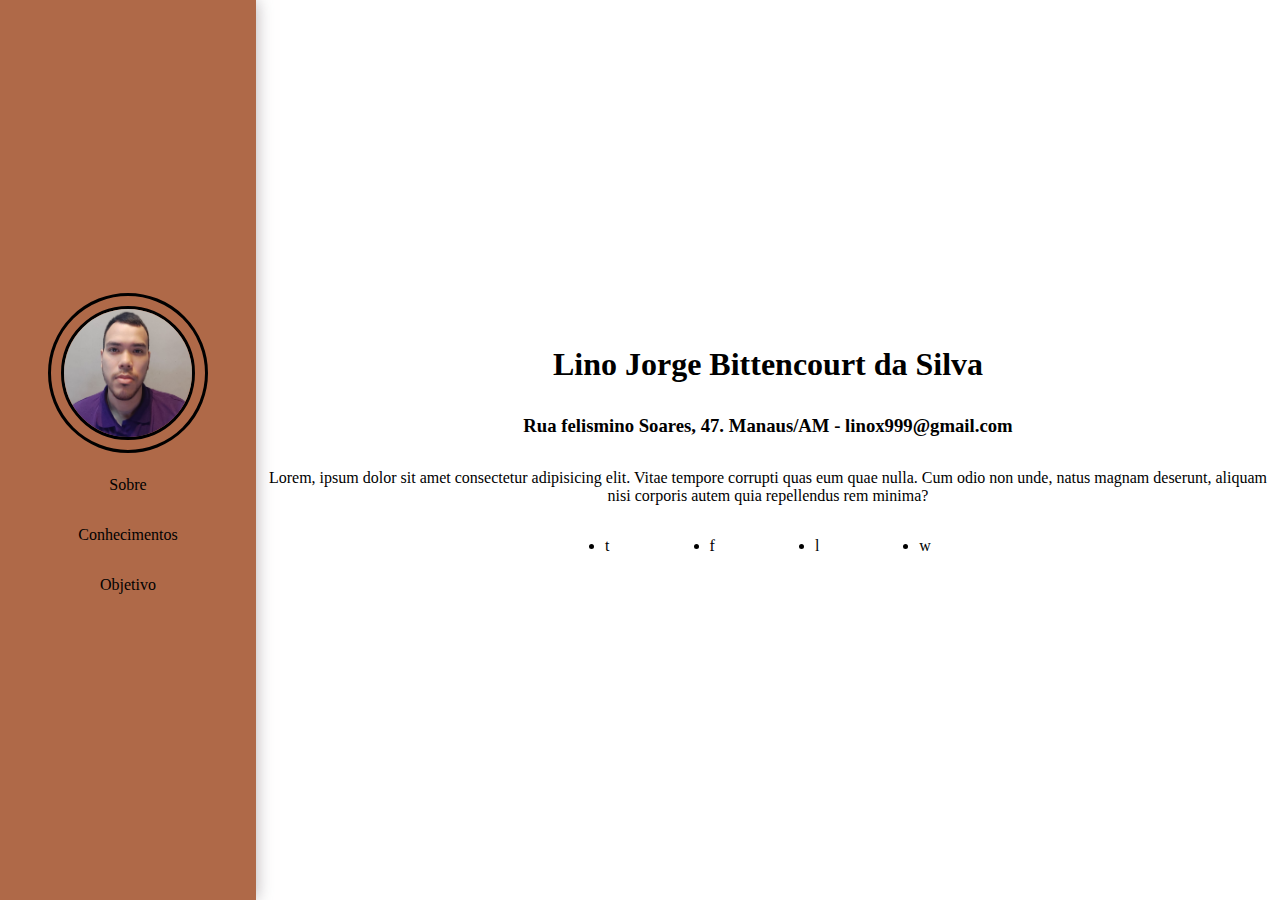
==== index.html @ 0ad402c4 "first commit" ====
<!DOCTYPE html>
<html lang="PT-BR">
  <head>
    <meta charset="UTF-8" />
    <meta http-equiv="X-UA-Compatible" content="IE=edge" />
    <meta name="viewport" content="width=device-width, initial-scale=1.0" />
    <link rel="shortcut icon" href="assets/curriculo.png" type="image/x-icon" />
    <link rel="stylesheet" href="style.css" />
    <title>Curriculo Digital..</title>
  </head>
  <body>
    <div class="container">
      <nav>
        <ul>
          <picture
            ><img
              src="./assets/profile_picture.jpeg"
              alt="profile 
            picture Lino Jorge"
          /></picture>
          <li>Sobre</li>
          <li>Conhecimentos</li>
          <li>Objetivo</li>
        </ul>
      </nav>
      <main>
        <h1>Lino Jorge Bittencourt da Silva</h1>
        <h3>
          Rua felismino Soares, 47. Manaus/AM - <span>linox999@gmail.com</span>
        </h3>
        <p>
          Lorem, ipsum dolor sit amet consectetur adipisicing elit. Vitae
          tempore corrupti quas eum quae nulla. Cum odio non unde, natus magnam
          deserunt, aliquam nisi corporis autem quia repellendus rem minima?
        </p>
        <ul>
          <li>t</li>
          <li>f</li>
          <li>l</li>
          <li>w</li>
        </ul>
      </main>
    </div>
  </body>
</html>
---- style.css ----
*{
   margin: 0;
   padding: 0;
}

.container{
   width: 100vw;
   height: 100vh;
   display: flex;
   justify-content: center;
   align-items: center;
   
}
img{
   width: 8rem;
   height: 8rem;
   border: 3px solid black;
   border-radius: 50%;
   outline: 3px solid black;
   box-shadow: 0px 0px 2em rgba(240, 84, 84, 0);
   outline-offset: 10px;
   transition: 400ms;
}
img:hover{
   outline-offset: -2px;
   box-shadow: 0px 0px 5rem rgba(240, 84, 84, 10);
   transition: 400ms;
}

nav{
   height: 100%;
   width: 20%;
   display: flex;
   justify-content: center;
   align-items: center;
   background-color: #AF6948;
   box-shadow: 0px 0px 1rem rgba(163, 154, 158, 0.8);
}
nav ul{
   list-style: none;
   display: flex;
   justify-content: center;
   align-items: center;
   flex-direction: column;
   gap: 2em;
   
   
}
main{
   height: 100%;
   width:80% ;
   display: flex;
   justify-content: center;
   align-items: center;
   flex-direction: column;
   gap: 2em;
   text-align: center;

}
ul{
   display: flex;
   flex-direction: row;
   justify-content: space-around;
   gap: 100px;
}
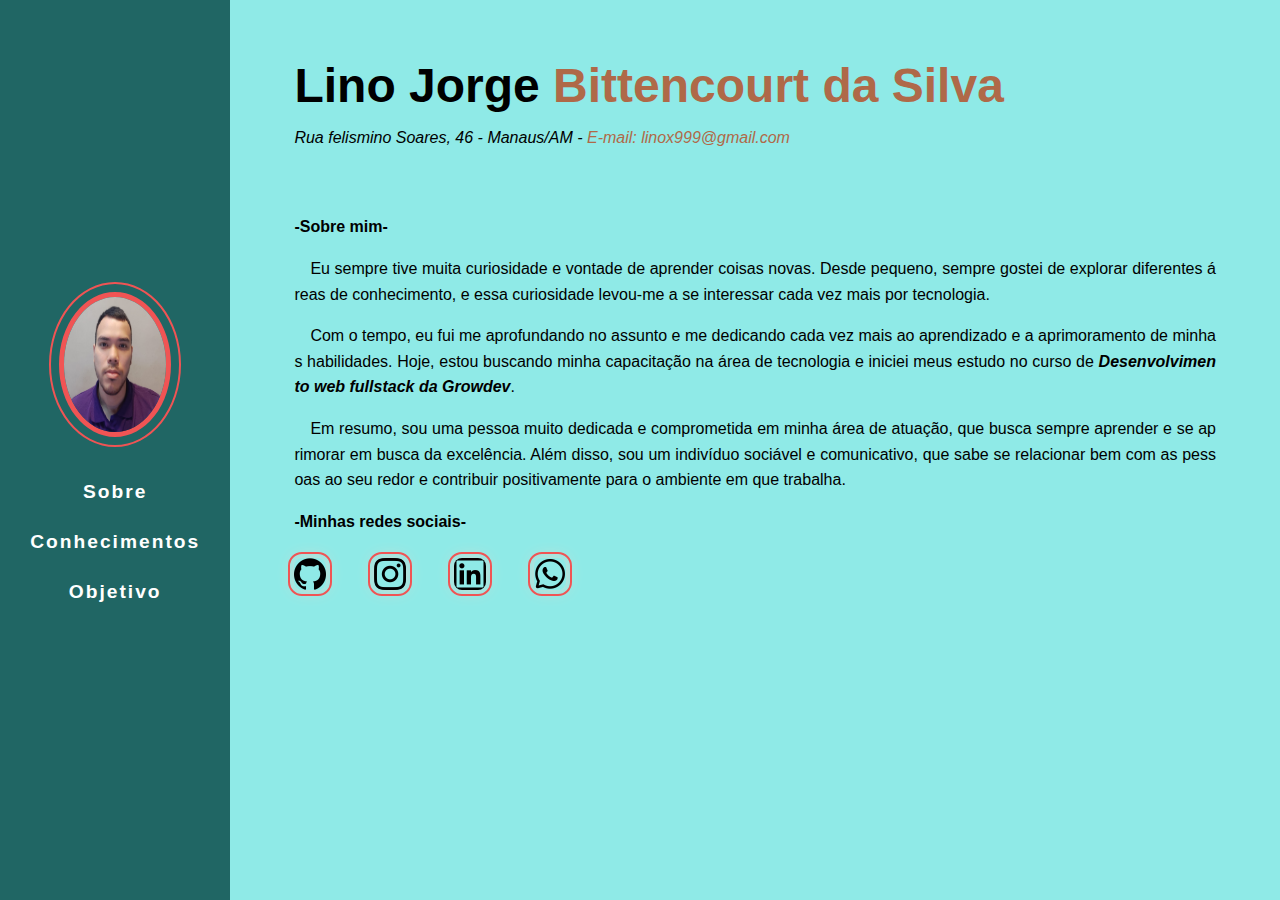
==== commit efad467a: "first commit" ====
--- a/index.html
+++ b/index.html
@@ -4,41 +4,111 @@
     <meta charset="UTF-8" />
     <meta http-equiv="X-UA-Compatible" content="IE=edge" />
     <meta name="viewport" content="width=device-width, initial-scale=1.0" />
-    <link rel="shortcut icon" href="assets/curriculo.png" type="image/x-icon" />
     <link rel="stylesheet" href="style.css" />
-    <title>Curriculo Digital..</title>
+    <title>Curriculo Digital</title>
   </head>
+
   <body>
     <div class="container">
-      <nav>
-        <ul>
-          <picture
-            ><img
-              src="./assets/profile_picture.jpeg"
-              alt="profile 
-            picture Lino Jorge"
-          /></picture>
-          <li>Sobre</li>
-          <li>Conhecimentos</li>
-          <li>Objetivo</li>
+      <nav class="navbar">
+        <figure class="profile_picture">
+          <img
+            class="picture_lino"
+            src="assets/lino.jpeg"
+            alt="Lino Jorge Foto"
+          />
+        </figure>
+        <ul class="navbar_ul">
+          <li><a class="nav-text" href="#">Sobre</a></li>
+          <li>
+            <a class="nav-text" href="conhecimentos.html">Conhecimentos</a>
+          </li>
+          <li><a class="nav-text" href="#">Objetivo</a></li>
         </ul>
       </nav>
-      <main>
-        <h1>Lino Jorge Bittencourt da Silva</h1>
-        <h3>
-          Rua felismino Soares, 47. Manaus/AM - <span>linox999@gmail.com</span>
-        </h3>
-        <p>
-          Lorem, ipsum dolor sit amet consectetur adipisicing elit. Vitae
-          tempore corrupti quas eum quae nulla. Cum odio non unde, natus magnam
-          deserunt, aliquam nisi corporis autem quia repellendus rem minima?
-        </p>
-        <ul>
-          <li>t</li>
-          <li>f</li>
-          <li>l</li>
-          <li>w</li>
-        </ul>
+      <main class="main">
+        <header>
+          <h1 class="main-text">
+            Lino Jorge <span> Bittencourt da Silva</span>
+          </h1>
+          <address>
+            <span> Rua felismino Soares, 46 - Manaus/AM - </span>
+            <a href="mailto:linox999@gmail.com" rel="E-mail">
+              <span class="email">E-mail: linox999@gmail.com</span>
+            </a>
+          </address>
+        </header>
+        <section class="about_me">
+          <h4>-Sobre mim-</h4>
+          <p>
+            &emsp;Eu sempre tive muita curiosidade e vontade de aprender coisas
+            novas. Desde pequeno, sempre gostei de explorar diferentes áreas de
+            conhecimento, e essa curiosidade levou-me a se interessar cada vez
+            mais por tecnologia.
+          </p>
+          <p>
+            &emsp;Com o tempo, eu fui me aprofundando no assunto e me dedicando
+            cada vez mais ao aprendizado e a aprimoramento de minhas
+            habilidades. Hoje, estou buscando minha capacitação na área de
+            tecnologia e iniciei meus estudo no curso de
+            <b>
+              <i
+                ><a
+                  class="grow"
+                  href="https://www.growdev.com.br"
+                  target="_blank"
+                  >Desenvolvimento web fullstack da Growdev</a
+                ></i
+              ></b
+            >.
+          </p>
+          <p>
+            &emsp;Em resumo, sou uma pessoa muito dedicada e comprometida em
+            minha área de atuação, que busca sempre aprender e se aprimorar em
+            busca da excelência. Além disso, sou um indivíduo sociável e
+            comunicativo, que sabe se relacionar bem com as pessoas ao seu redor
+            e contribuir positivamente para o ambiente em que trabalha.
+          </p>
+        </section>
+        <section class="social">
+          <h4>-Minhas redes sociais-</h4>
+          <nav class="btn_social">
+            <ul class="social_midia">
+              <li>
+                <a
+                  href="https://github.com/Linolonil"
+                  target="_blank"
+                  title="Github"
+                  ><img class="icon" src="assets/github.png" alt=""
+                /></a>
+              </li>
+              <li>
+                <a
+                  href="https://www.instagram.com/nolix_bittencourt/"
+                  target="_blank"
+                  title="instagram"
+                  ><img class="icon" src="assets/instagram.png" alt=""
+                /></a>
+              </li>
+              <li>
+                <a
+                  href="https://www.linkedin.com/in/lino-bittencourt/"
+                  target="_blank"
+                  title="Linkedln"
+                  ><img class="icon" src="assets/linkedin.png" alt=""
+                /></a>
+              </li>
+              <li>
+                <a
+                  href="https://wa.me/5592985515439?text=ol%C3%A1%2C+como+posso+ajudar%3F  "
+                  target="_blank"
+                  title="Whatsapp"
+                  ><img class="icon" src="assets/whatsapp.png" alt=""
+                /></a>
+              </li>
+            </ul>
+          </nav>
+        </section>
       </main>
     </div>
   </body>
--- a/style.css
+++ b/style.css
@@ -1,65 +1,155 @@
-*{
-   margin: 0;
-   padding: 0;
+/*Geral*/
+* {
+    margin: 0;
+    padding: 0;
+    list-style: none;
+    text-decoration: none;
+    font-family: 'Gill Sans', 'Gill Sans MT', Calibri, 'Trebuchet MS', sans-serif;
+    text-rendering: optimizeSpeed;
+    word-break: break-all;
+}
+body{
+    line-height: 1.6;
+}
+h1 {
+    font-size: 3rem;
+    font-weight: 900;
+}
+header {
+    margin-bottom: 3em;
 }
 
-.container{
-   width: 100vw;
-   height: 100vh;
-   display: flex;
-   justify-content: center;
-   align-items: center;
-   
-}
-img{
-   width: 8rem;
-   height: 8rem;
-   border: 3px solid black;
-   border-radius: 50%;
-   outline: 3px solid black;
-   box-shadow: 0px 0px 2em rgba(240, 84, 84, 0);
-   outline-offset: 10px;
-   transition: 400ms;
-}
-img:hover{
-   outline-offset: -2px;
-   box-shadow: 0px 0px 5rem rgba(240, 84, 84, 10);
-   transition: 400ms;
+.container {
+    width: 100vw;
+    height: 100vh;
+    display: flex;
+    justify-content: center;
+    align-items: center;
+    flex-direction: row;
 }
 
-nav{
-   height: 100%;
-   width: 20%;
-   display: flex;
-   justify-content: center;
-   align-items: center;
-   background-color: #AF6948;
-   box-shadow: 0px 0px 1rem rgba(163, 154, 158, 0.8);
+
+
+/*Navbar*/
+.navbar {
+    box-sizing: border-box;
+    height: 100%;
+    width: 20%;
+    display: flex;
+    align-items: center;
+    justify-content: center;
+    flex-direction: column;
+    text-align: center;
+    background-color: #206664;
+    gap: 2em;
 }
-nav ul{
-   list-style: none;
-   display: flex;
-   justify-content: center;
-   align-items: center;
-   flex-direction: column;
-   gap: 2em;
-   
-   
+
+.picture_lino {
+    width: 8vw;
+    height: 15vh;
+    border-radius: 50%;
+    border: 5px solid #f05454;
+    box-shadow: 0px 0px 2rem rgba(240, 84, 84, 0);
+    overflow: hidden;
+    outline: 2px solid #f05454;
+    outline-offset: 0.5em;
+    transition: all 250ms ease-in-out;
 }
-main{
-   height: 100%;
-   width:80% ;
-   display: flex;
-   justify-content: center;
-   align-items: center;
-   flex-direction: column;
-   gap: 2em;
-   text-align: center;
+
+.picture_lino:hover {
+    box-shadow: 0px 0px 2rem rgba(240, 84, 84, 0.5);
+    outline: 2px solid #f05454a9;
+    outline-offset: -1px;
+}
+
+.navbar_ul {
+    display: flex;
+    align-items: center;
+    justify-content: center;
+    flex-direction: column;
+    gap: 1em;
+    font-size: larger;
+}
+
+.nav-text {
+    text-decoration: none;
+    font-weight: 600;  color: #FFF;
+    letter-spacing: 2px;
+}
+
+.nav-text:hover {
+    color: black;
+    transition: 1000ms;
+    letter-spacing: 1px;
+    transition: all 250ms ease-in;
+}
+
+  
+
+
+
+/*Main/sections*/
+.main {
+    height: 100%;
+    width: 80%;
+    padding: 0% 4em;
+    background-color: #8FEAE7;
+    overflow-y:scroll ;
 
 }
-ul{
-   display: flex;
-   flex-direction: row;
-   justify-content: space-around;
-   gap: 100px;
+
+.main-text{
+    padding-top: 1em;
+}
+
+.email,
+h1 span {
+    color: #AF6948;
+}
+.about_me, p{
+    padding-top:1em ;
+    text-align: justify;
+    padding-top: 1em;
+}
+
+.social_midia{
+    display: flex;
+    justify-content: flex-start;
+    flex-direction: row;
+    gap: 3em;
+    margin-top: 1.5em;
+}
+.social{
+    padding-top: 1em;
+}
+.icon {
+    width: 2em;
+    outline-offset: 0.3em;
+    outline: 2px solid #f05454;
+    border-radius: 25%;
+    box-shadow: 0px 0px 1rem rgb(221, 217, 206);
+    background-color: transparent;
+}
+.grow{
+    color: black;
+}
+
+
+
+
+/*frescurites*/
+
+::-webkit-scrollbar {
+    width: 2px;
+    background: #F4F4F4;
+}
+::-webkit-scrollbar-track {
+    background-color:black;
+}
+::-webkit-scrollbar-track-piece {
+    background-color:black;
+}
+
+::-webkit-scrollbar-thumb {
+    background: red;
 }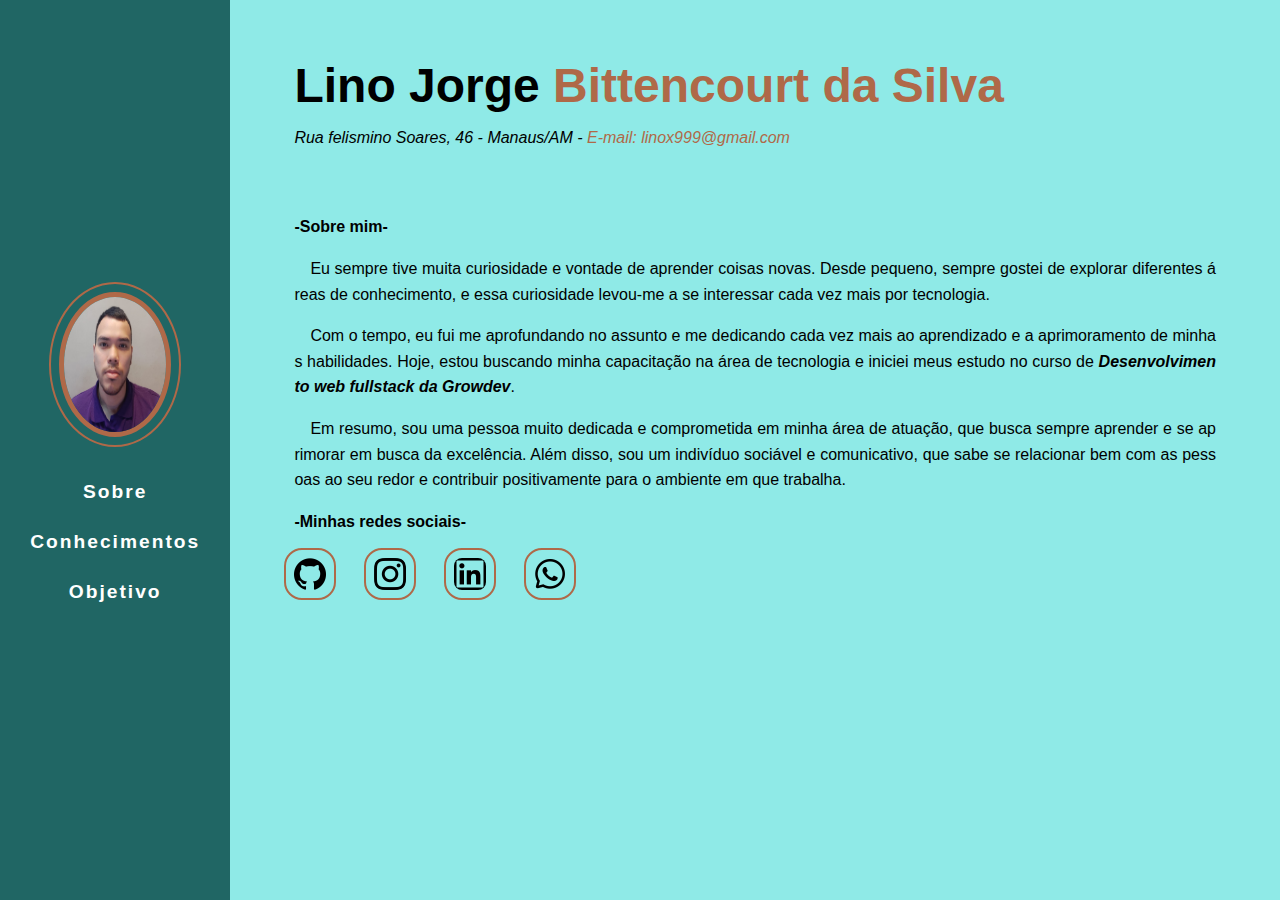
==== commit e30db799: "last update" ====
--- a/index.html
+++ b/index.html
@@ -1,115 +1,91 @@
 <!DOCTYPE html>
 <html lang="PT-BR">
-  <head>
-    <meta charset="UTF-8" />
-    <meta http-equiv="X-UA-Compatible" content="IE=edge" />
-    <meta name="viewport" content="width=device-width, initial-scale=1.0" />
-    <link rel="stylesheet" href="style.css" />
-    <title>Curriculo Digital</title>
-  </head>
 
-  <body>
-    <div class="container">
-      <nav class="navbar">
-        <figure class="profile_picture">
-          <img
-            class="picture_lino"
-            src="assets/lino.jpeg"
-            alt="Lino Jorge Foto"
-          />
-        </figure>
-        <ul class="navbar_ul">
-          <li><a class="nav-text" href="#">Sobre</a></li>
-          <li>
-            <a class="nav-text" href="conhecimentos.html">Conhecimentos</a>
-          </li>
-          <li><a class="nav-text" href="#">Objetivo</a></li>
-        </ul>
-      </nav>
-      <main class="main">
-        <header>
-          <h1 class="main-text">
-            Lino Jorge <span> Bittencourt da Silva</span>
-          </h1>
-          <address>
-            <span> Rua felismino Soares, 46 - Manaus/AM - </span>
-            <a href="mailto:linox999@gmail.com" rel="E-mail">
-              <span class="email">E-mail: linox999@gmail.com</span>
-            </a>
-          </address>
-        </header>
-        <section class="about_me">
-          <h4>-Sobre mim-</h4>
-          <p>
-            &emsp;Eu sempre tive muita curiosidade e vontade de aprender coisas
-            novas. Desde pequeno, sempre gostei de explorar diferentes áreas de
-            conhecimento, e essa curiosidade levou-me a se interessar cada vez
-            mais por tecnologia.
-          </p>
-          <p>
-            &emsp;Com o tempo, eu fui me aprofundando no assunto e me dedicando
-            cada vez mais ao aprendizado e a aprimoramento de minhas
-            habilidades. Hoje, estou buscando minha capacitação na área de
-            tecnologia e iniciei meus estudo no curso de
-            <b>
-              <i
-                ><a
-                  class="grow"
-                  href="https://www.growdev.com.br"
-                  target="_blank"
-                  >Desenvolvimento web fullstack da Growdev</a
-                ></i
-              ></b
-            >.
-          </p>
-          <p>
-            &emsp;Em resumo, sou uma pessoa muito dedicada e comprometida em
-            minha área de atuação, que busca sempre aprender e se aprimorar em
-            busca da excelência. Além disso, sou um indivíduo sociável e
-            comunicativo, que sabe se relacionar bem com as pessoas ao seu redor
-            e contribuir positivamente para o ambiente em que trabalha.
-          </p>
-        </section>
-        <section class="social">
-          <h4>-Minhas redes sociais-</h4>
-          <nav class="btn_social">
-            <ul class="social_midia">
-              <li>
-                <a
-                  href="https://github.com/Linolonil"
-                  target="_blank"
-                  title="Github"
-                  ><img class="icon" src="assets/github.png" alt=""
-                /></a>
-              </li>
-              <li>
-                <a
-                  href="https://www.instagram.com/nolix_bittencourt/"
-                  target="_blank"
-                  title="instagram"
-                  ><img class="icon" src="assets/instagram.png" alt=""
-                /></a>
-              </li>
-              <li>
-                <a
-                  href="https://www.linkedin.com/in/lino-bittencourt/"
-                  target="_blank"
-                  title="Linkedln"
-                  ><img class="icon" src="assets/linkedin.png" alt=""
-                /></a>
-              </li>
-              <li>
-                <a
-                  href="https://wa.me/5592985515439?text=ol%C3%A1%2C+como+posso+ajudar%3F  "
-                  target="_blank"
-                  title="Whatsapp"
-                  ><img class="icon" src="assets/whatsapp.png" alt=""
-                /></a>
-              </li>
-            </ul>
-          </nav>
-        </section>
-      </main>
-    </div>
-  </body>
-</html>
+<head>
+  <meta charset="UTF-8" />
+  <meta http-equiv="X-UA-Compatible" content="IE=edge" />
+  <meta name="viewport" content="width=device-width, initial-scale=1.0" />
+  <link rel="stylesheet" href="./css/style.css" />
+  <link rel="shortcut icon" href="favicon/curriculo.png" type="image/x-icon">
+  <title>Curriculo Digital</title>
+</head>
+
+<body>
+  <div class="container">
+    <nav class="navbar">
+      <figure class="profile_picture">
+        <img class="picture_lino" src="assets/lino.jpeg" alt="Lino Jorge Foto" />
+      </figure>
+      <ul class="navbar_ul">
+        <li><a class="nav-text" href="#">Sobre</a></li>
+        <li>
+          <a class="nav-text" href="conhecimentos.html">Conhecimentos</a>
+        </li>
+        <li><a class="nav-text" href="objetivo.html">Objetivo</a></li>
+      </ul>
+    </nav>
+    <main class="main">
+      <header>
+        <h1 class="main-text">
+          Lino Jorge <span> Bittencourt da Silva</span>
+        </h1>
+        <address>
+          <span> Rua felismino Soares, 46 - Manaus/AM - </span>
+          <a href="mailto:linox999@gmail.com" rel="E-mail">
+            <span class="email">E-mail: linox999@gmail.com</span>
+          </a>
+        </address>
+      </header>
+      <section class="about_me">
+        <h4>-Sobre mim-</h4>
+        <p>
+          &emsp;Eu sempre tive muita curiosidade e vontade de aprender coisas
+          novas. Desde pequeno, sempre gostei de explorar diferentes áreas de
+          conhecimento, e essa curiosidade levou-me a se interessar cada vez
+          mais por tecnologia.
+        </p>
+        <p>
+          &emsp;Com o tempo, eu fui me aprofundando no assunto e me dedicando
+          cada vez mais ao aprendizado e a aprimoramento de minhas
+          habilidades. Hoje, estou buscando minha capacitação na área de
+          tecnologia e iniciei meus estudo no curso de
+          <b>
+            <i><a class="grow" href="https://www.growdev.com.br" target="_blank">Desenvolvimento web fullstack da
+                Growdev</a></i></b>.
+        </p>
+        <p>
+          &emsp;Em resumo, sou uma pessoa muito dedicada e comprometida em
+          minha área de atuação, que busca sempre aprender e se aprimorar em
+          busca da excelência. Além disso, sou um indivíduo sociável e
+          comunicativo, que sabe se relacionar bem com as pessoas ao seu redor
+          e contribuir positivamente para o ambiente em que trabalha.
+        </p>
+      </section>
+      <section class="social">
+        <h4>-Minhas redes sociais-</h4>
+        <nav class="btn_social">
+          <ul class="social_midia">
+            <li>
+              <a href="https://github.com/Linolonil" target="_blank" title="Github"><img class="icon"
+                  src="assets/github.png" alt="" /></a>
+            </li>
+            <li>
+              <a href="https://www.instagram.com/nolix_bittencourt/" target="_blank" title="instagram"><img class="icon"
+                  src="assets/instagram.png" alt="" /></a>
+            </li>
+            <li>
+              <a href="https://www.linkedin.com/in/lino-bittencourt/" target="_blank" title="Linkedln"><img class="icon"
+                  src="assets/linkedin.png" alt="" /></a>
+            </li>
+            <li>
+              <a href="https://wa.me/5592985515439?text=ol%C3%A1%2C+como+posso+ajudar%3F  " target="_blank"
+                title="Whatsapp"><img class="icon" src="assets/whatsapp.png" alt="" /></a>
+            </li>
+          </ul>
+        </nav>
+      </section>
+    </main>
+  </div>
+</body>
+
+</html>--- a/css/style.css
+++ b/css/style.css
@@ -0,0 +1,181 @@
+/*Geral*/
+* {
+    margin: 0;
+    padding: 0;
+    text-decoration: none;
+    font-family: 'Gill Sans', 'Gill Sans MT', Calibri, 'Trebuchet MS', sans-serif;
+    text-rendering: optimizeSpeed;
+    word-break: break-all;
+}
+
+body {
+    line-height: 1.6;
+}
+
+h1 {
+    font-size: 3rem;
+    font-weight: 900;
+}
+
+header {
+    margin-bottom: 3em;
+}
+
+.container {
+    width: 100vw;
+    height: 100vh;
+    display: flex;
+    justify-content: center;
+    align-items: center;
+    flex-direction: row;
+}
+
+/*Navbar - Navegação, foto e texto*/
+.navbar {
+    box-sizing: border-box;
+    height: 100%;
+    width: 20%;
+    display: flex;
+    align-items: center;
+    justify-content: center;
+    flex-direction: column;
+    text-align: center;
+    background-color: #206664;
+    gap: 2em;
+}
+
+.picture_lino {
+    width: 8vw;
+    height: 15vh;
+    border-radius: 50%;
+    border: 5px solid #AF6948;
+    overflow: hidden;
+    outline: 2px solid #AF6948;
+    outline-offset: 0.5em;
+    transition: all 250ms ease-in-out;
+}
+
+
+
+.navbar_ul {
+    list-style: none;
+    display: flex;
+    align-items: center;
+    justify-content: center;
+    flex-direction: column;
+    gap: 1em;
+    font-size: larger;
+}
+
+.nav-text {
+    text-decoration: none;
+    font-weight: 600;
+    color: #FFF;
+    letter-spacing: 2px;
+}
+
+.nav-text:hover {
+    color: #AF6948;
+    transition: 1000ms;
+    letter-spacing: 1px;
+    transition: all 250ms ease-in;
+}
+
+
+
+
+
+/*Main/sections*/
+.main {
+    height: 100%;
+    width: 80%;
+    padding: 0% 4em;
+    background-color: #8FEAE7;
+    overflow-y: scroll;
+}
+
+.main-text {
+    padding-top: 1em;
+}
+
+.email,
+h1 span {
+    color: #AF6948;
+}
+
+.about_me,
+p {
+    padding-top: 1em;
+    text-align: justify;
+    padding-top: 1em;
+}
+
+.social_midia {
+    display: flex;
+    justify-content: flex-start;
+    flex-direction: row;
+    gap: 3em;
+    margin-top: 1.5em;
+    list-style: none;
+
+}
+
+.social {
+    padding-top: 1em;
+}
+
+.icon {
+    width: 2em;
+    outline-offset: 0.5em;
+    outline: 2px solid #AF6948;
+    border-radius: 25%;
+    background-color: transparent;
+    transition: all 200ms ease-in-out;
+}
+
+.icon:hover {
+    box-shadow: 0% 0% #AF6948;
+    outline-offset: 0.3em;
+    outline: 2px solid #AF6948;
+}
+
+.grow {
+    color: black;
+}
+
+
+/*knowledge/goals*/
+.knowledge,
+.goals {
+    display: flex;
+    align-items: flex-start;
+    flex-direction: column;
+    justify-content: center;
+}
+
+.knowledge_text {
+    font-size: 30px;
+    letter-spacing: 2px;
+    text-align: start;
+    font-weight: 700;
+    font-style: italic;
+}
+
+/*details */
+
+::-webkit-scrollbar {
+    width: 2px;
+    background: #F4F4F4;
+}
+
+::-webkit-scrollbar-track {
+    background-color: black;
+}
+
+::-webkit-scrollbar-track-piece {
+    background-color: black;
+}
+
+::-webkit-scrollbar-thumb {
+    background: red;
+}